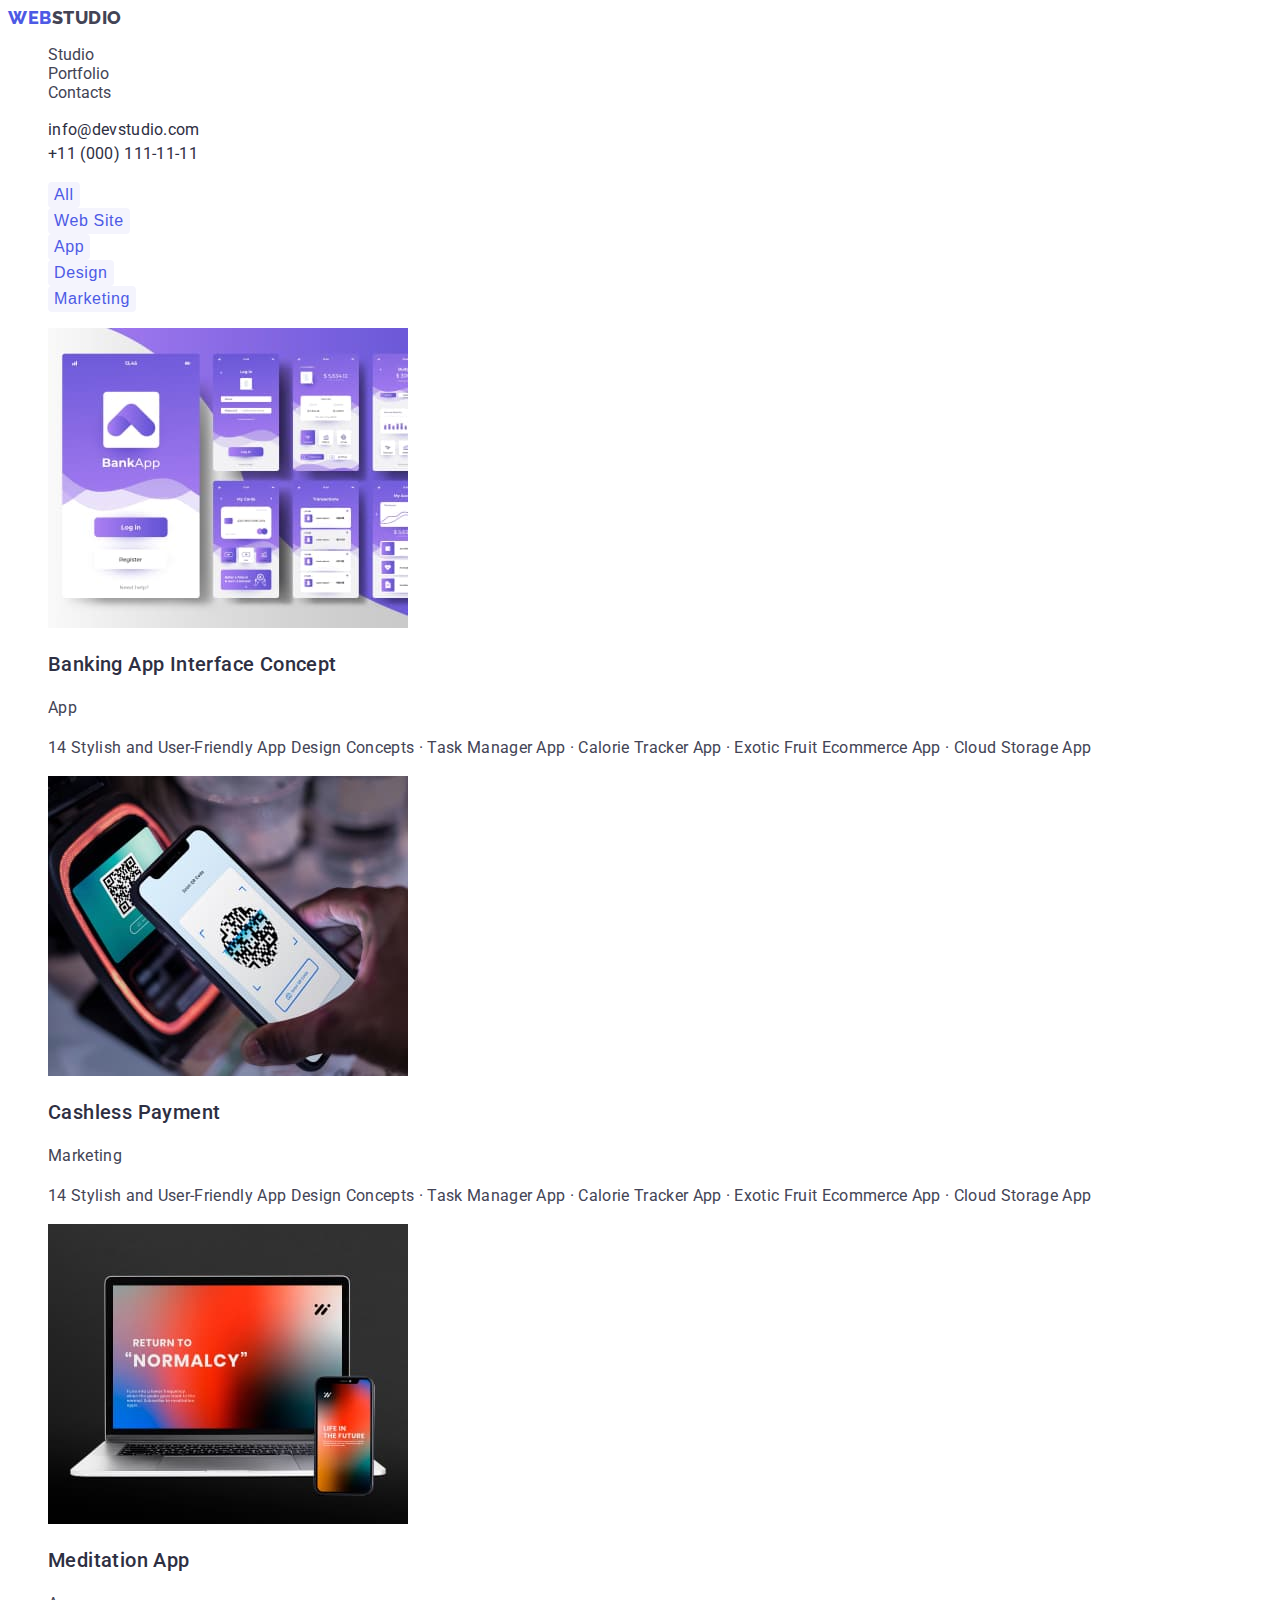
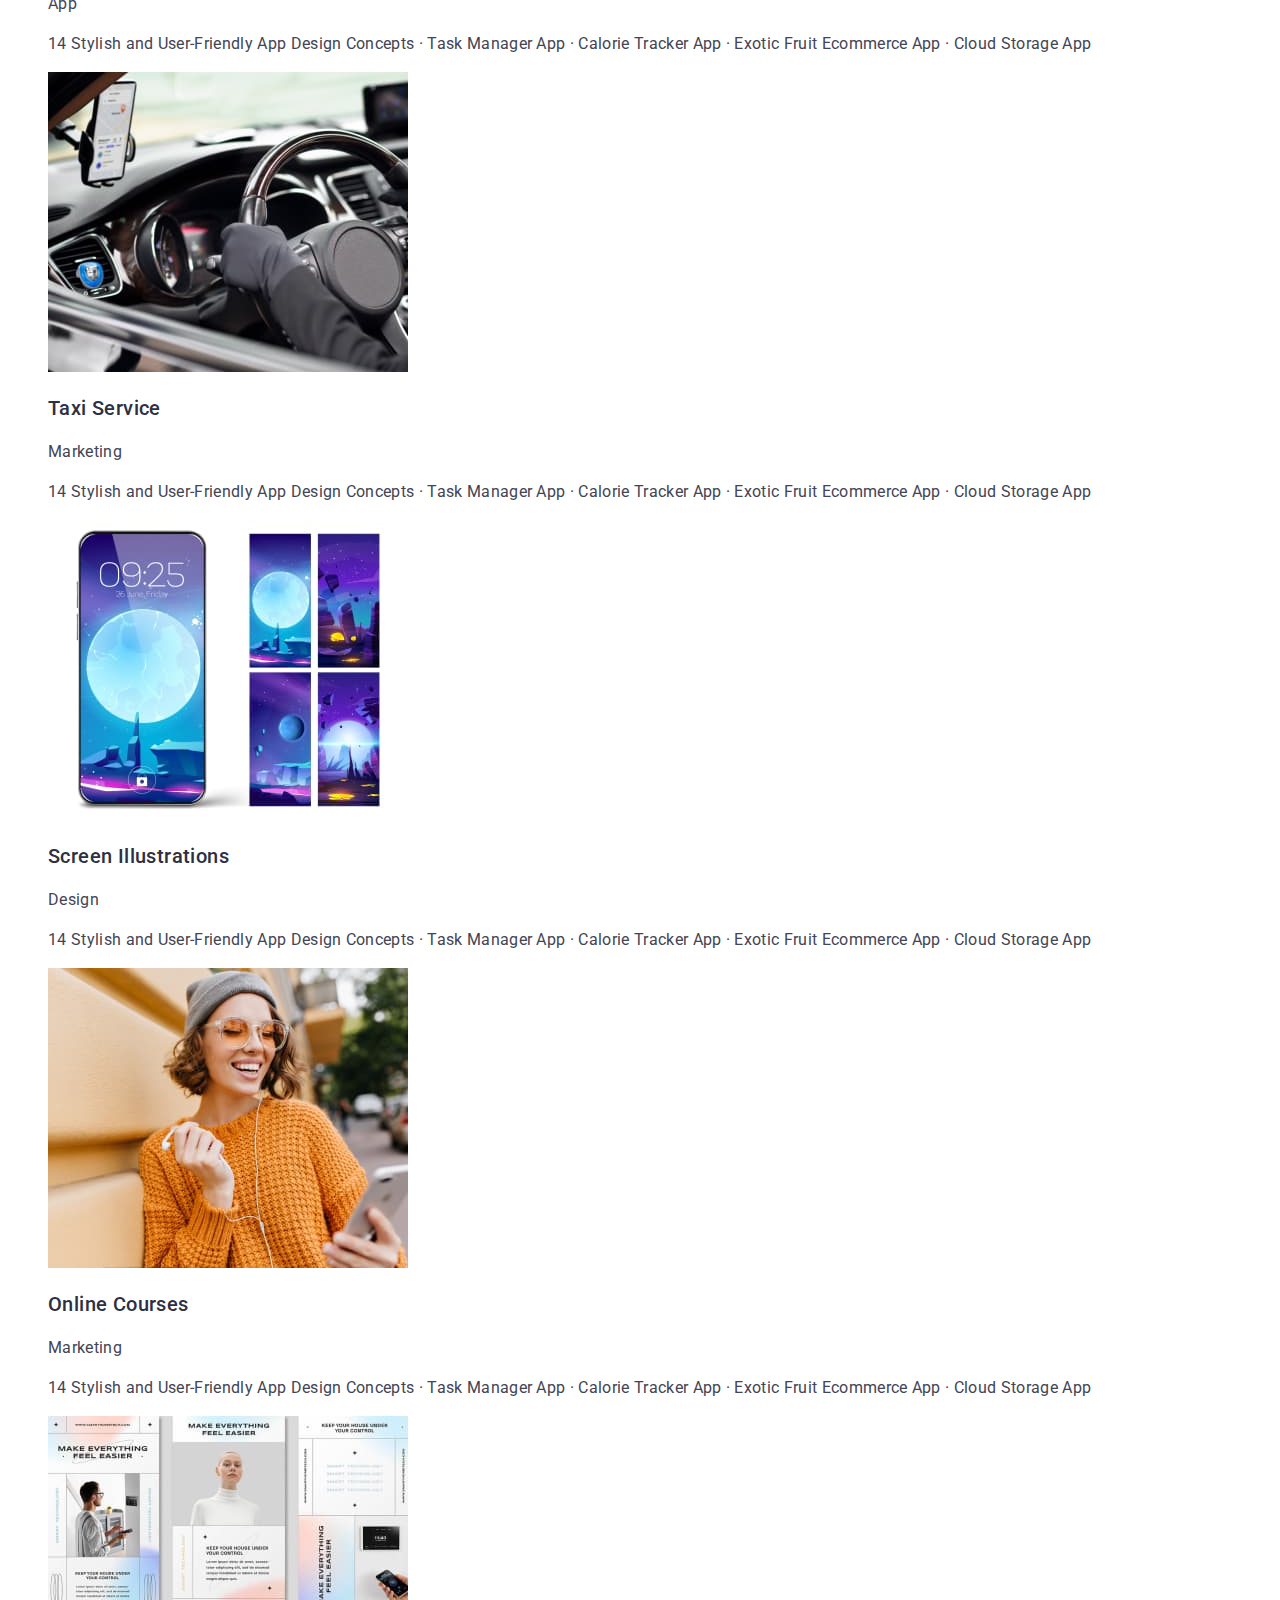
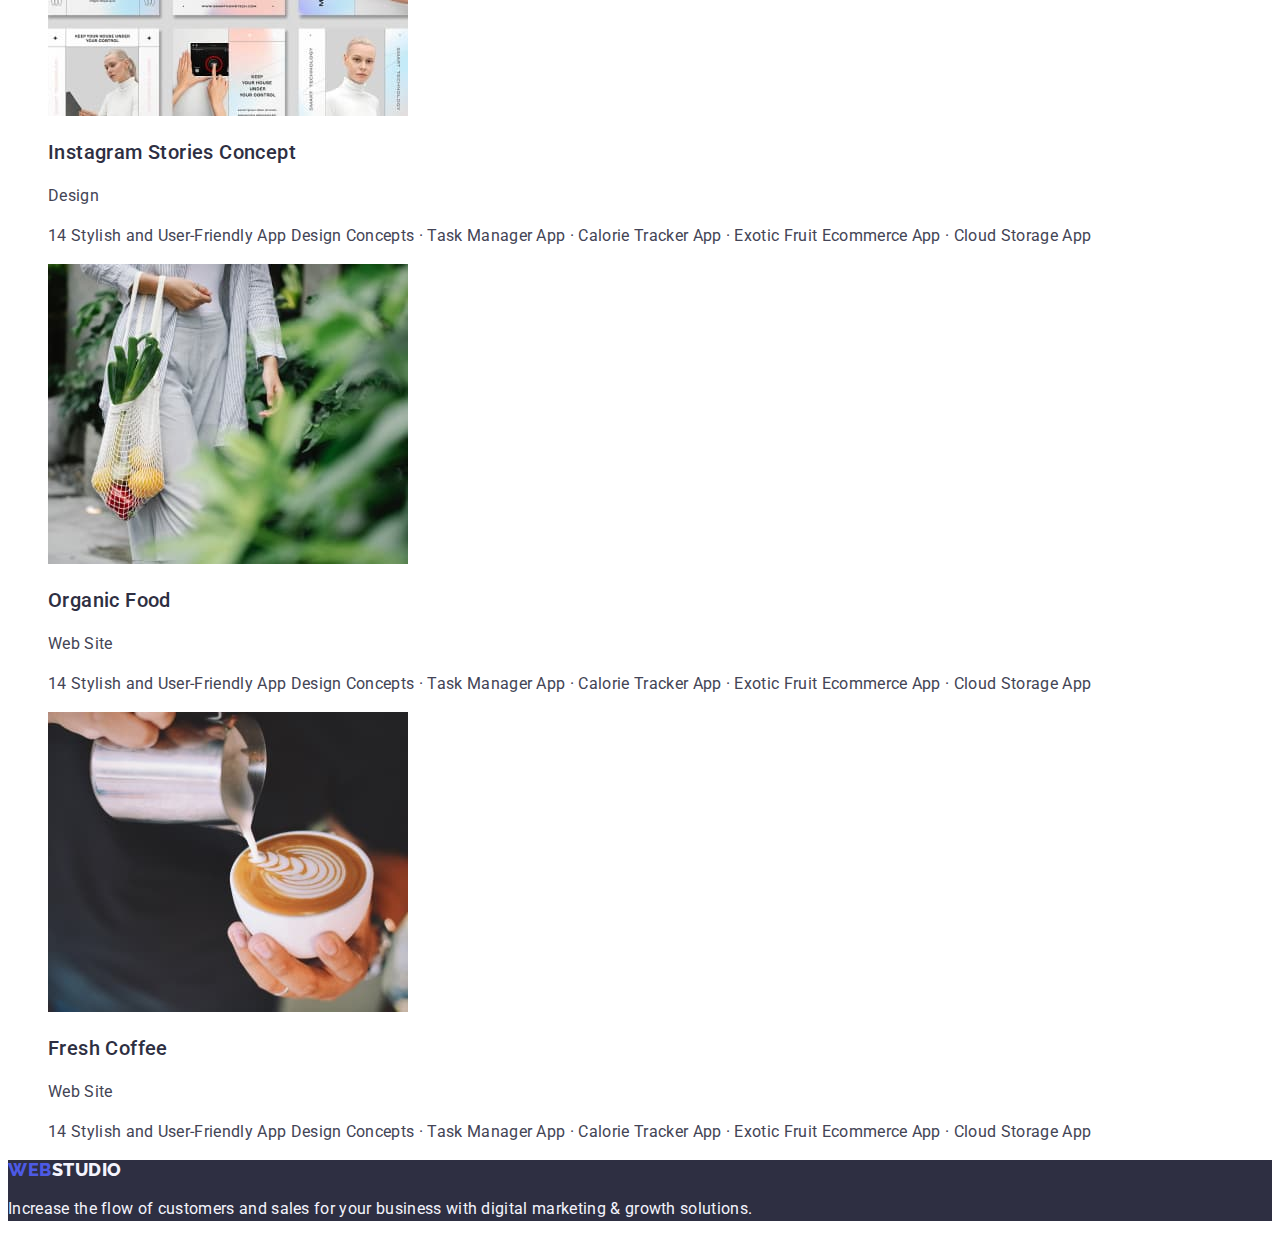
==== portfolio.html @ d4fb73c0 "add portfolio.html, styles.css, update index.html" ====
<!DOCTYPE html>
<html lang="en">
  <head>
    <meta charset="UTF-8" />
    <meta name="viewport" content="width=device-width, initial-scale=1.0" />
    <title>Portfolio</title>
    <link rel="preconnect" href="https://fonts.googleapis.com" />
    <link rel="preconnect" href="https://fonts.gstatic.com" crossorigin />
    <link
      href="https://fonts.googleapis.com/css2?family=Raleway:wght@800&family=Roboto:wght@400;500;700;900&display=swap"
      rel="stylesheet"
    />
    <link rel="stylesheet" href="/css/styles.css" />
  </head>
  <body>
    <!-- HEADER -->
    <header>
      <nav>
        <a class="logo-link link" href="./index.html"
          ><span class="text-logo">Web</span>Studio</a
        >
        <ul class="menu list">
          <li class="menu-item">
            <a class="menu-link link" href="/studio.html">Studio</a>
          </li>
          <li class="menu-item">
            <a class="menu-link link" href="/portfolio.html">Portfolio</a>
          </li>
          <li class="menu-item">
            <a class="menu-link link" href="">Contacts</a>
          </li>
        </ul>
      </nav>
      <address class="page-address">
        <ul class="address-list list">
          <li>
            <a class="contact-email-link link" href="mailto:info@devstudio.com"
              >info@devstudio.com</a
            >
          </li>
          <li>
            <a class="contact-phone-link link" href="tel:+110001111111"
              >+11 (000) 111-11-11</a
            >
          </li>
        </ul>
      </address>
    </header>
    <!-- MAIN -->
    <main>
      <section>
        <ul class="list">
          <li><button type="button" class="filter-btn">All</button></li>
          <li><button type="button" class="filter-btn">Web Site</button></li>
          <li><button type="button" class="filter-btn">App</button></li>
          <li><button type="button" class="filter-btn">Design</button></li>
          <li><button type="button" class="filter-btn">Marketing</button></li>
        </ul>
      </section>
      <section>
        <ul class="list">
          <li>
            <a class="link" href="">
              <img
                src="/images/portfolio/banking-app.jpg"
                alt="Banking App Interface Concept"
                width="360"
                height="300"
              />
              <h3 class="subtitle">Banking App Interface Concept</h3>
              <p class="description-text">App</p>
              <p class="description-text">
                14 Stylish and User-Friendly App Design Concepts · Task Manager
                App · Calorie Tracker App · Exotic Fruit Ecommerce App · Cloud
                Storage App
              </p>
            </a>
          </li>
          <li>
            <a class="link" href="">
              <img
                src="/images//portfolio/cashless-pay.jpg"
                alt="Cashless-payment"
                width="360"
                height="300"
              />
              <h3 class="subtitle">Cashless Payment</h3>
              <p class="description-text">Marketing</p>
              <p class="description-text">
                14 Stylish and User-Friendly App Design Concepts · Task Manager
                App · Calorie Tracker App · Exotic Fruit Ecommerce App · Cloud
                Storage App
              </p>
            </a>
          </li>
          <li>
            <a class="link" href="">
              <img
                src="/images/portfolio/meditation-app.jpg"
                alt="Meditation app"
                width="360"
                height="300"
              />
              <h3 class="subtitle">Meditation App</h3>
              <p class="description-text">App</p>
              <p class="description-text">
                14 Stylish and User-Friendly App Design Concepts · Task Manager
                App · Calorie Tracker App · Exotic Fruit Ecommerce App · Cloud
                Storage App
              </p>
            </a>
          </li>
          <li>
            <a class="link" href="">
              <img
                src="/images/portfolio/taxi-service.jpg"
                alt="Taxi Service"
                width="360"
                height="300"
              />
              <h3 class="subtitle">Taxi Service</h3>
              <p class="description-text">Marketing</p>
              <p class="description-text">
                14 Stylish and User-Friendly App Design Concepts · Task Manager
                App · Calorie Tracker App · Exotic Fruit Ecommerce App · Cloud
                Storage App
              </p>
            </a>
          </li>
          <li>
            <a class="link" href="">
              <img
                src="/images/portfolio/screen-illustrations.jpg"
                alt="Screen Illustrations"
                width="360"
                height="300"
              />
              <h3 class="subtitle">Screen Illustrations</h3>
              <p class="description-text">Design</p>
              <p class="description-text">
                14 Stylish and User-Friendly App Design Concepts · Task Manager
                App · Calorie Tracker App · Exotic Fruit Ecommerce App · Cloud
                Storage App
              </p>
            </a>
          </li>
          <li>
            <a class="link" href="">
              <img
                src="/images/portfolio/onlaine-courses.jpg"
                alt="Online Courses"
                width="360"
                height="300"
              />
              <h3 class="subtitle">Online Courses</h3>
              <p class="description-text">Marketing</p>
              <p class="description-text">
                14 Stylish and User-Friendly App Design Concepts · Task Manager
                App · Calorie Tracker App · Exotic Fruit Ecommerce App · Cloud
                Storage App
              </p>
            </a>
          </li>
          <li>
            <a class="link" href="">
              <img
                src="/images/portfolio/instagram-stories.jpg"
                alt="Instagram Stories Concept"
                width="360"
                height="300"
              />
              <h3 class="subtitle">Instagram Stories Concept</h3>
              <p class="description-text">Design</p>
              <p class="description-text">
                14 Stylish and User-Friendly App Design Concepts · Task Manager
                App · Calorie Tracker App · Exotic Fruit Ecommerce App · Cloud
                Storage App
              </p>
            </a>
          </li>
          <li>
            <a class="link" href="">
              <img
                src="/images/portfolio/organic-food.jpg"
                alt="Organic Food"
                width="360"
                height="300"
              />
              <h3 class="subtitle">Organic Food</h3>
              <p class="description-text">Web Site</p>
              <p class="description-text">
                14 Stylish and User-Friendly App Design Concepts · Task Manager
                App · Calorie Tracker App · Exotic Fruit Ecommerce App · Cloud
                Storage App
              </p>
            </a>
          </li>
          <li>
            <a class="link" href="">
              <img
                src="/images/portfolio/fresh-coffe.jpg"
                alt="Fresh Coffee"
                width="360"
                height="300"
              />
              <h3 class="subtitle">Fresh Coffee</h3>
              <p class="description-text">Web Site</p>
              <p class="description-text">
                14 Stylish and User-Friendly App Design Concepts · Task Manager
                App · Calorie Tracker App · Exotic Fruit Ecommerce App · Cloud
                Storage App
              </p>
            </a>
          </li>
        </ul>
      </section>
    </main>
    <!-- FOOTER -->
    <footer class="page-footer">
      <a class="logo-link link" href="./index.html"
        ><span class="text-logo">Web</span>Studio</a
      >
      <p class="description-text">
        Increase the flow of customers and sales for your business with digital
        marketing & growth solutions.
      </p>
    </footer>
  </body>
</html>
---- css/styles.css ----
:root {
  --accent-color: #404bbf;
  --primary-font: 'Roboto', sans-serif;
  --secondary-font: 'Raleway', sans-serif;
  --primary-navy-color: #2e2f42;
  --secondary-text-color: #434455;
  --iris-text-color: #4d5ae5;
  --primary-white-color: #fff;
  --cloud-color: #f4f4fd;
}

.list {
  list-style: none;
}

.link {
  text-decoration: none;
}

body {
  font-family: var(--primary-font);
  color: var(--primary-navy-color);
  background-color: var(--primary-white-color);
}
/* -----------------------------------COMPONENTS----------------------------------- */
.section-title {
  color: var(--primary-text-color);
  text-align: center;
  font-size: 36px;
  font-weight: 700;
  line-height: 1.11;
  letter-spacing: 0.72px;
  text-transform: capitalize;
}

.subtitle {
  color: var(--primary-navy-color);
  font-size: 20px;
  font-weight: 500;
  line-height: 1.2;
  letter-spacing: 0.4px;
}

.description-text {
  color: var(--secondary-text-color);
  font-size: 16px;
  font-weight: 400;
  line-height: 1.5; /* 150% */
  letter-spacing: 0.32px;
}

.page-footer .description-text {
  color: var(--cloud-color);
}

.page-footer .logo-link {
  color: var(--cloud-color);
}

.page-footer {
  background-color: var(--primary-navy-color);
}
/* -----------------------------------/COMPONENTS----------------------------------- */
/*-------------------------------------- HEADER-----------------------------------  */
.page-header {
  border-bottom: 1px solid #e7e9fc;
}
.logo-link {
  color: var(--secondary-text-color);
  font-family: var(--secondary-font);
  font-size: 18px;
  font-weight: 800;
  line-height: 1.16;
  letter-spacing: 0.54px;
  text-transform: uppercase;
}

.text-logo {
  color: var(--iris-text-color);
}

.page-nav {
  font-size: 16px;
  font-weight: 500;
  line-height: 1.5;
  letter-spacing: 0.32px;
}

.menu-link {
  color: var(--secondary-text-color);
}

.address-list {
  font-style: normal;
  font-size: 16px;
  font-weight: 400;
  line-height: 1.5;
  letter-spacing: 0.32px;
}

.contact-email-link,
.contact-phone-link {
  color: var(--primary-navy-color);
}

.contact-email-link:hover,
.contact-email-link:focus,
.contact-phone-link:hover,
.contact-phone-link:focus {
  color: var(--accent-color);
}

.menu-link:hover,
.menu-link:focus {
  color: var(--accent-color);
}
/*-------------------------------------- /HEADER-----------------------------------  */

/* ---------------------------------------HERO------------------------------------ */
.hero {
  background-color: var(--primary-navy-color);
}

.hero-title {
  color: var(--primary-white-color);
  text-align: center;
  font-size: 56px;
  font-weight: 700;
  line-height: 1.07;
  letter-spacing: 1.12px;
}

.modal-btn {
  margin: 0 auto;
  display: block;
  border-radius: 4px;
  background-color: var(--iris-text-color);
  box-shadow: 0px 4px 4px 0px rgba(0, 0, 0, 0.15);
  color: var(--primary-white-color);
  font-size: 16px;
  font-weight: 500;
  line-height: 1.5; /* 150% */
  letter-spacing: 0.64px;
  cursor: pointer;
}

.modal-btn:hover,
.modal-btn:focus {
  background-color: var(--accent-color);
}

.team {
  background-color: var(--cloud-color);
}

/*--------------------------------------- /HERO----------------------------------------- */
/* ======================================/INDEX.HTML============================= */
/* ======================================PORTFOLIO.HTML============================= */
.filter-btn {
  border-radius: 4px;
  border: #e7e9fc;
  background: var(--cloud-color);
  color: var(--iris-text-color);
  text-align: center;
  font-size: 16px;
  font-weight: 500;
  line-height: 1.5;
  letter-spacing: 0.64px;
  cursor: pointer;
}

.filter-btn:hover,
.filter-btn:focus {
  border-radius: 4px;
  background: var(--accent-color);
  box-shadow: 0px 2px 2px 0px rgba(0, 0, 0, 0.12),
    0px 2px 1px 0px rgba(0, 0, 0, 0.08), 0px 3px 1px 0px rgba(0, 0, 0, 0.1);
  color: var(--primary-white-color);
  text-align: center;
  font-size: 16px;
  font-weight: 500;
  line-height: 1.5;
  letter-spacing: 0.64px;
}
/* ======================================/PORTFOLIO.HTML============================= */
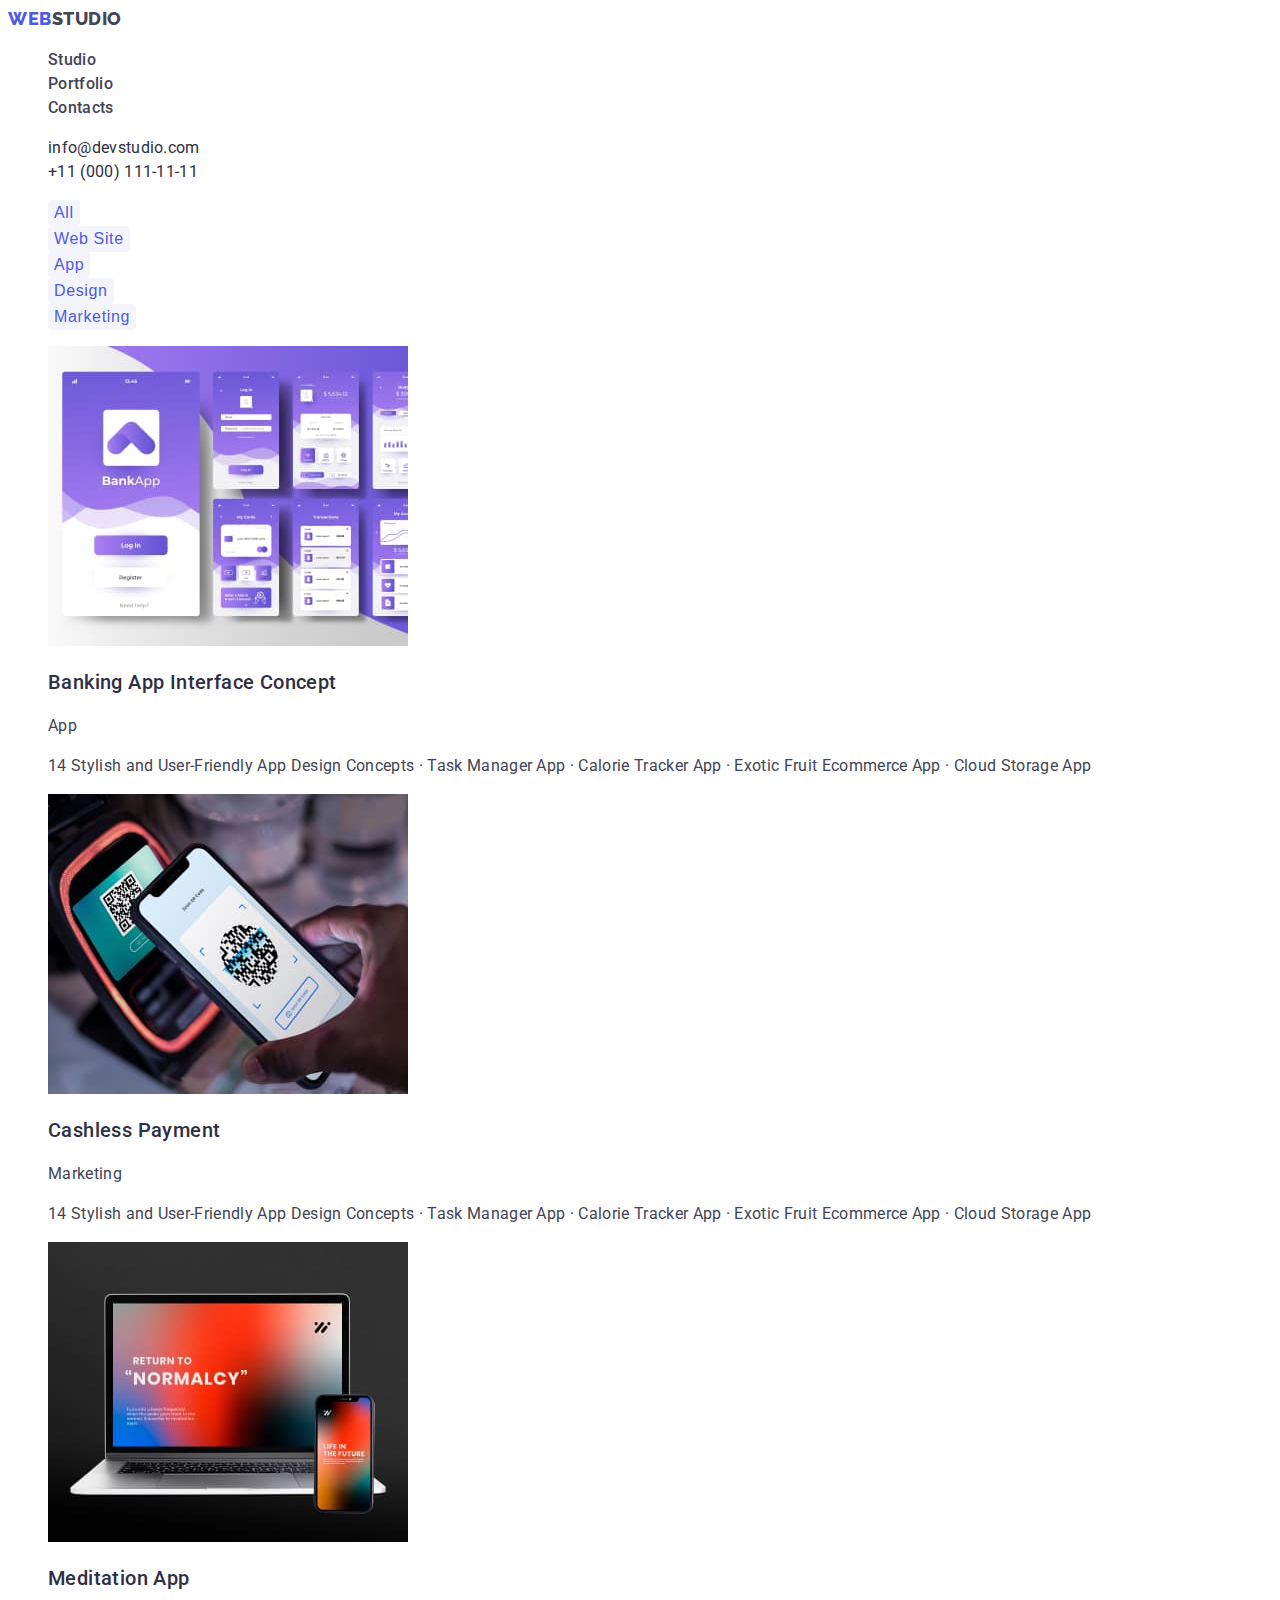
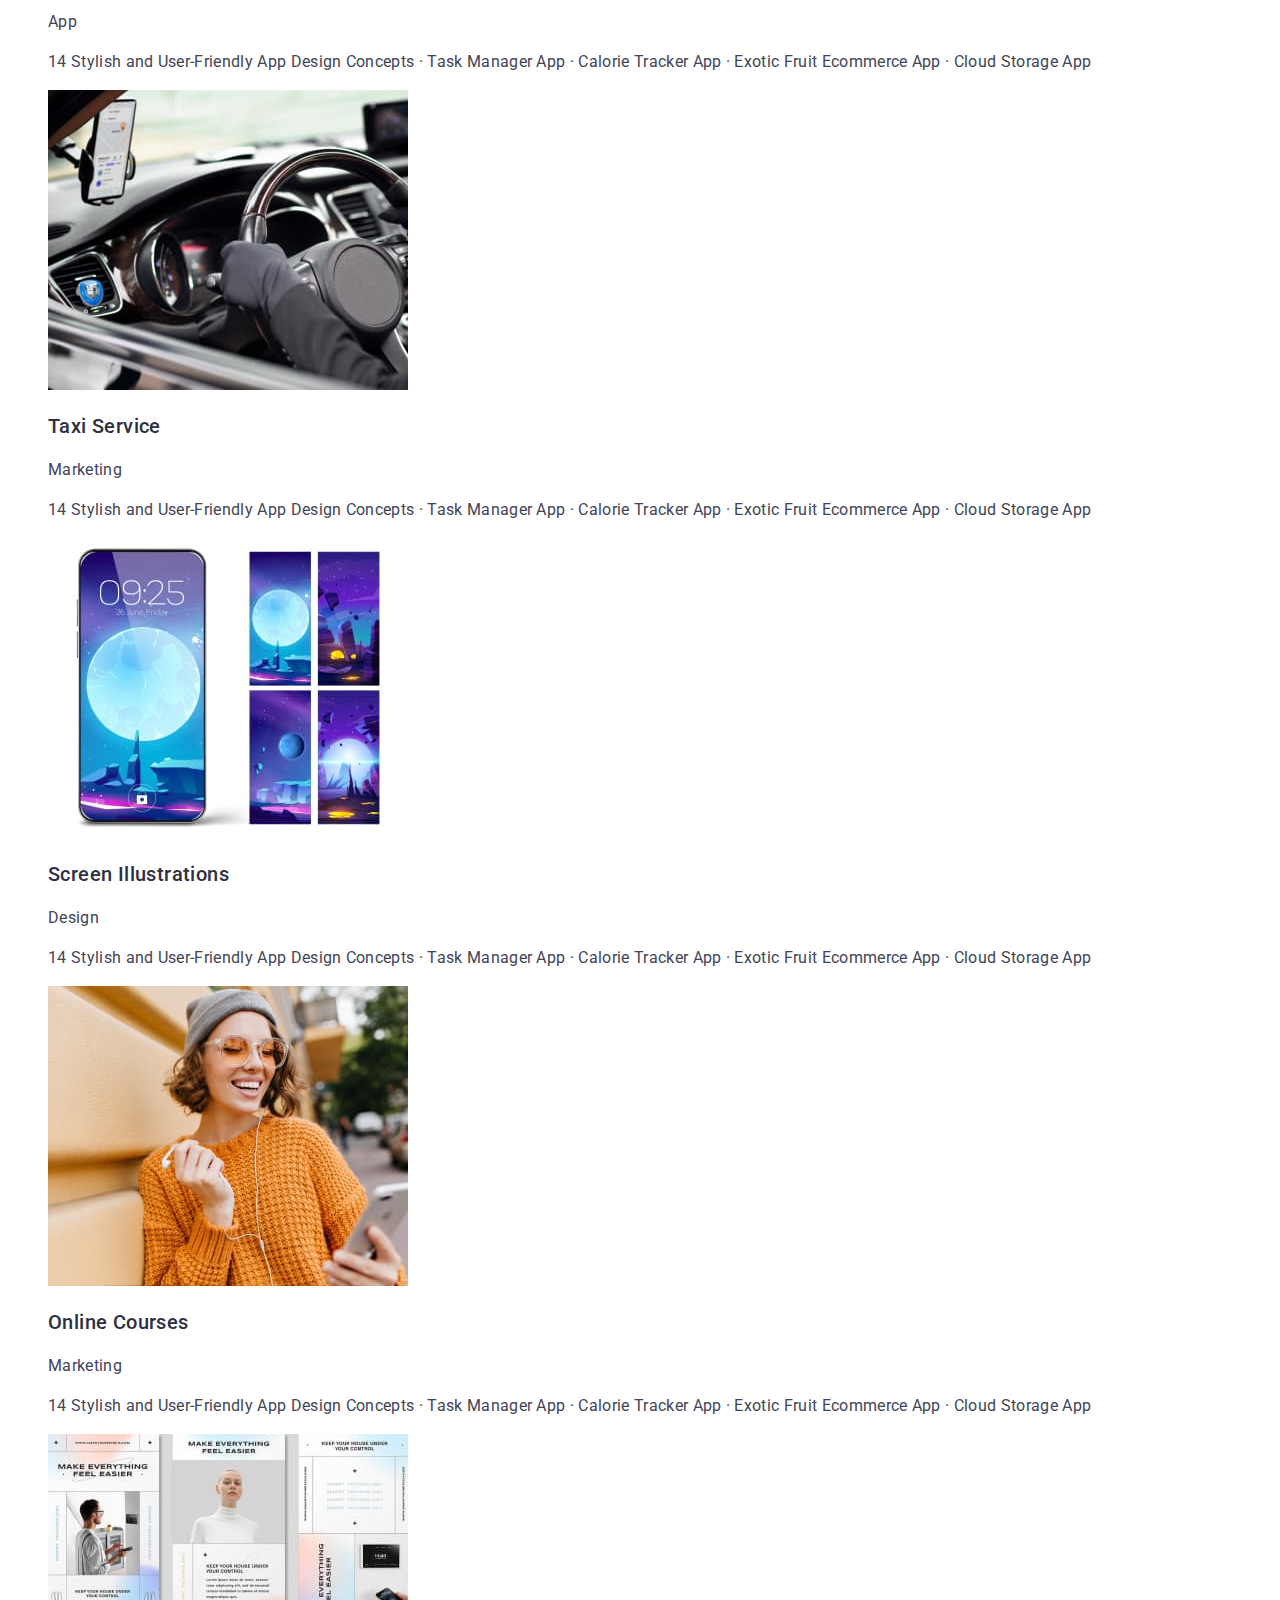
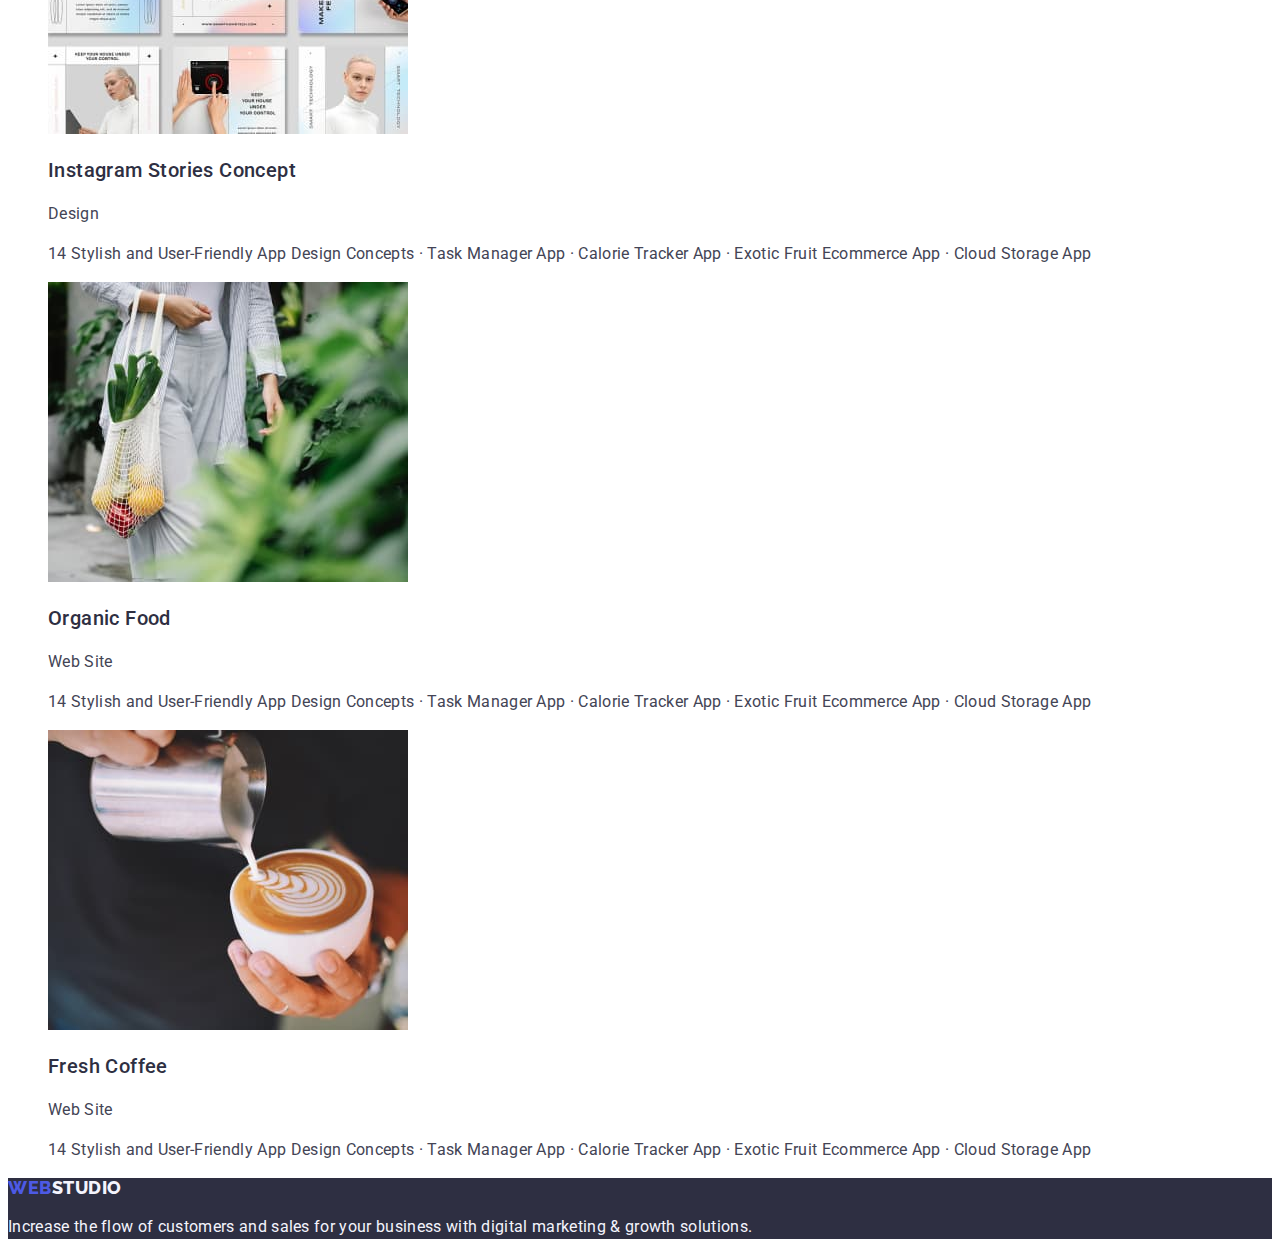
==== commit 4479c2c0: "update" ====
--- a/portfolio.html
+++ b/portfolio.html
@@ -10,21 +10,21 @@
       href="https://fonts.googleapis.com/css2?family=Raleway:wght@800&family=Roboto:wght@400;500;700;900&display=swap"
       rel="stylesheet"
     />
-    <link rel="stylesheet" href="/css/styles.css" />
+    <link rel="stylesheet" href="./css/styles.css" />
   </head>
   <body>
     <!-- HEADER -->
     <header>
-      <nav>
+      <nav class="page-nav">
         <a class="logo-link link" href="./index.html"
           ><span class="text-logo">Web</span>Studio</a
         >
         <ul class="menu list">
           <li class="menu-item">
-            <a class="menu-link link" href="/studio.html">Studio</a>
+            <a class="menu-link link" href="./studio.html">Studio</a>
           </li>
           <li class="menu-item">
-            <a class="menu-link link" href="/portfolio.html">Portfolio</a>
+            <a class="menu-link link" href="./portfolio.html">Portfolio</a>
           </li>
           <li class="menu-item">
             <a class="menu-link link" href="">Contacts</a>
@@ -62,7 +62,7 @@
           <li>
             <a class="link" href="">
               <img
-                src="/images/portfolio/banking-app.jpg"
+                src="./images/portfolio/banking-app.jpg"
                 alt="Banking App Interface Concept"
                 width="360"
                 height="300"
@@ -79,7 +79,7 @@
           <li>
             <a class="link" href="">
               <img
-                src="/images//portfolio/cashless-pay.jpg"
+                src="./images//portfolio/cashless-pay.jpg"
                 alt="Cashless-payment"
                 width="360"
                 height="300"
@@ -96,7 +96,7 @@
           <li>
             <a class="link" href="">
               <img
-                src="/images/portfolio/meditation-app.jpg"
+                src="./images/portfolio/meditation-app.jpg"
                 alt="Meditation app"
                 width="360"
                 height="300"
@@ -113,7 +113,7 @@
           <li>
             <a class="link" href="">
               <img
-                src="/images/portfolio/taxi-service.jpg"
+                src="./images/portfolio/taxi-service.jpg"
                 alt="Taxi Service"
                 width="360"
                 height="300"
@@ -130,7 +130,7 @@
           <li>
             <a class="link" href="">
               <img
-                src="/images/portfolio/screen-illustrations.jpg"
+                src="./images/portfolio/screen-illustrations.jpg"
                 alt="Screen Illustrations"
                 width="360"
                 height="300"
@@ -147,7 +147,7 @@
           <li>
             <a class="link" href="">
               <img
-                src="/images/portfolio/onlaine-courses.jpg"
+                src="./images/portfolio/onlaine-courses.jpg"
                 alt="Online Courses"
                 width="360"
                 height="300"
@@ -164,7 +164,7 @@
           <li>
             <a class="link" href="">
               <img
-                src="/images/portfolio/instagram-stories.jpg"
+                src="./images/portfolio/instagram-stories.jpg"
                 alt="Instagram Stories Concept"
                 width="360"
                 height="300"
@@ -181,7 +181,7 @@
           <li>
             <a class="link" href="">
               <img
-                src="/images/portfolio/organic-food.jpg"
+                src="./images/portfolio/organic-food.jpg"
                 alt="Organic Food"
                 width="360"
                 height="300"
@@ -198,7 +198,7 @@
           <li>
             <a class="link" href="">
               <img
-                src="/images/portfolio/fresh-coffe.jpg"
+                src="./images/portfolio/fresh-coffe.jpg"
                 alt="Fresh Coffee"
                 width="360"
                 height="300"
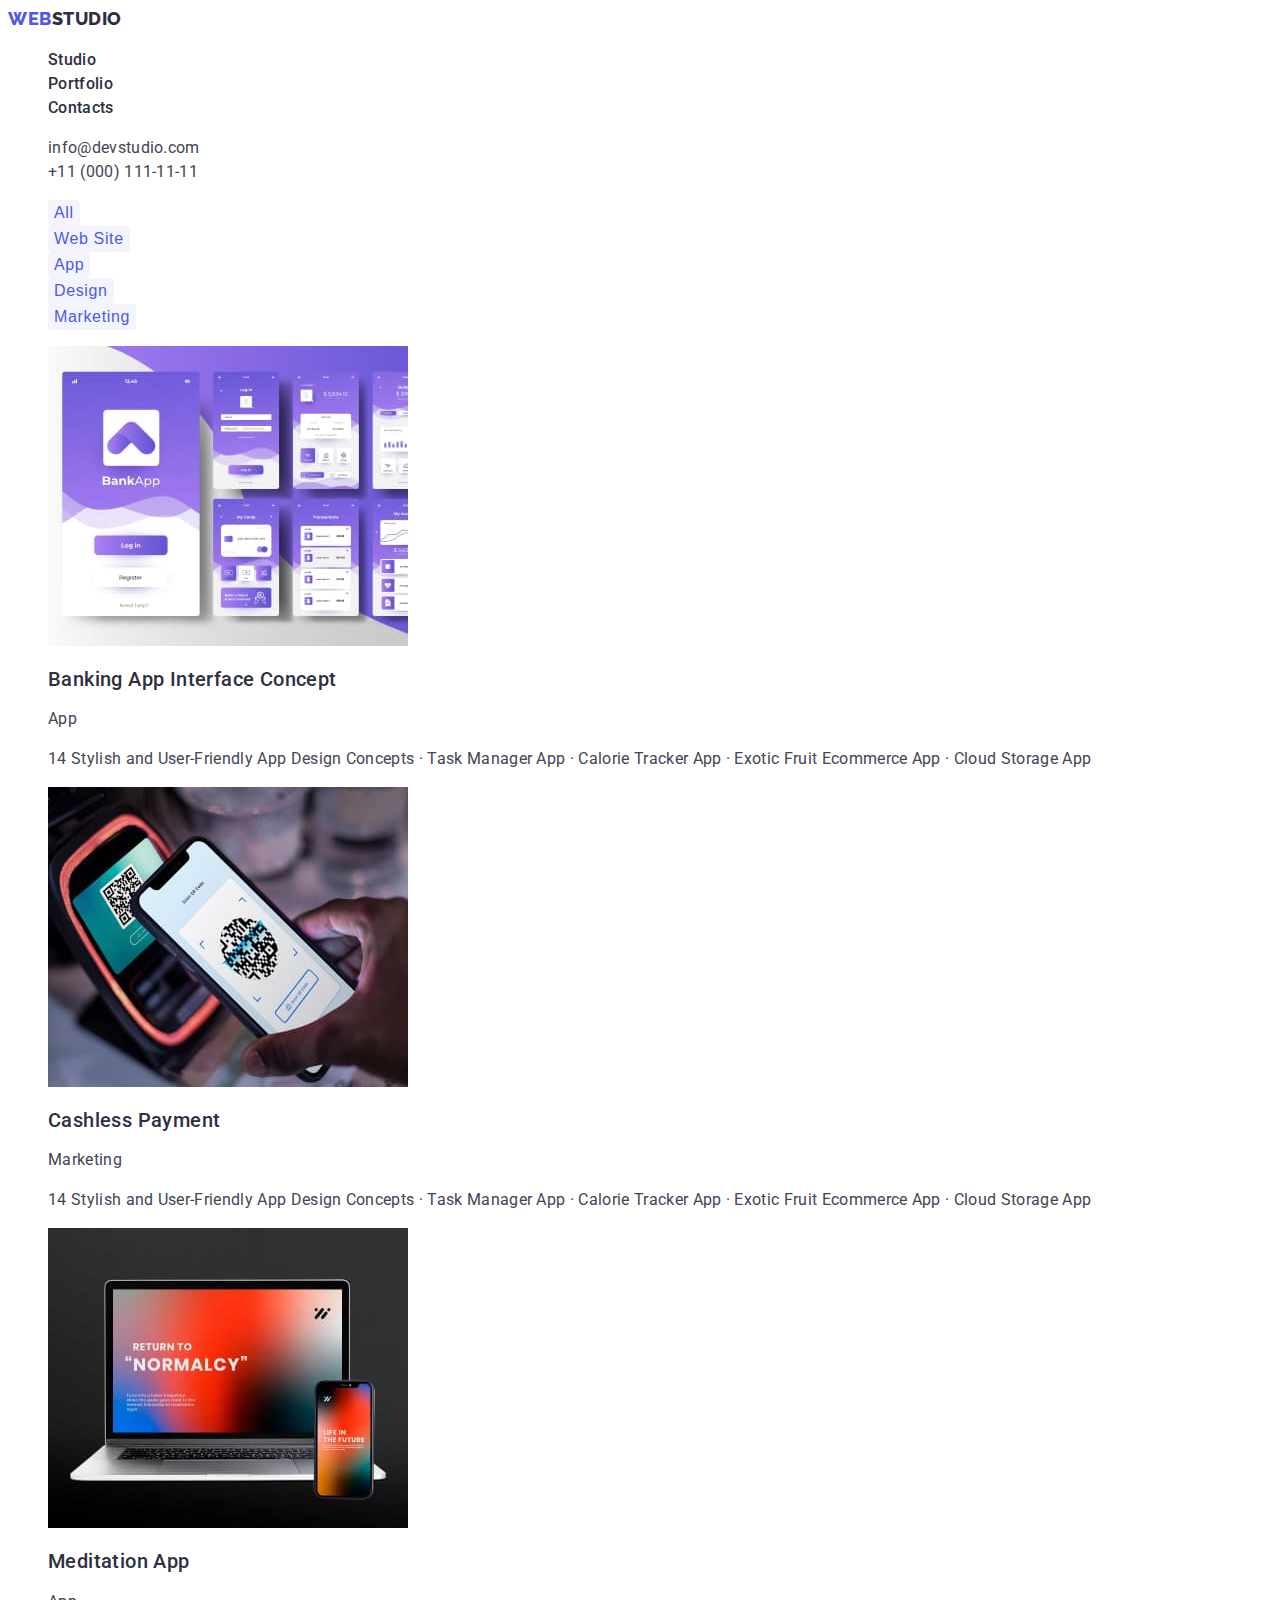
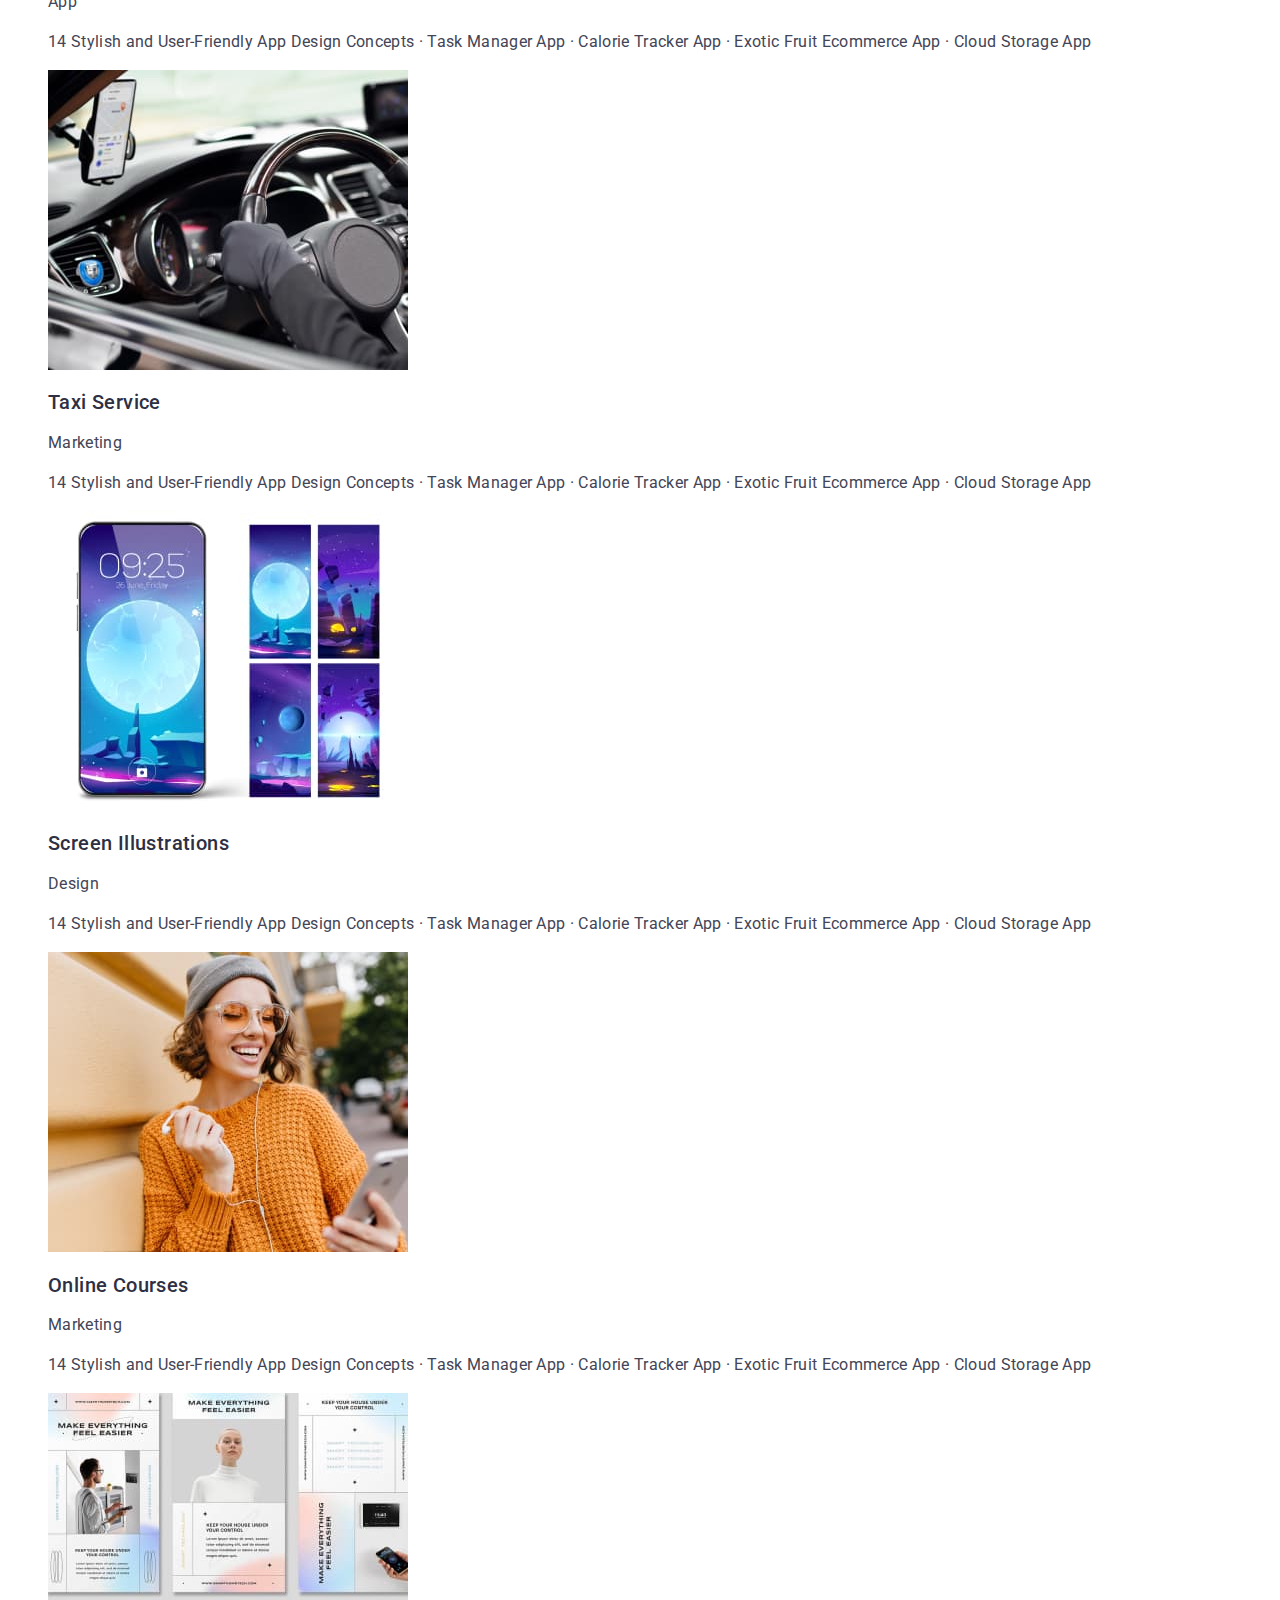
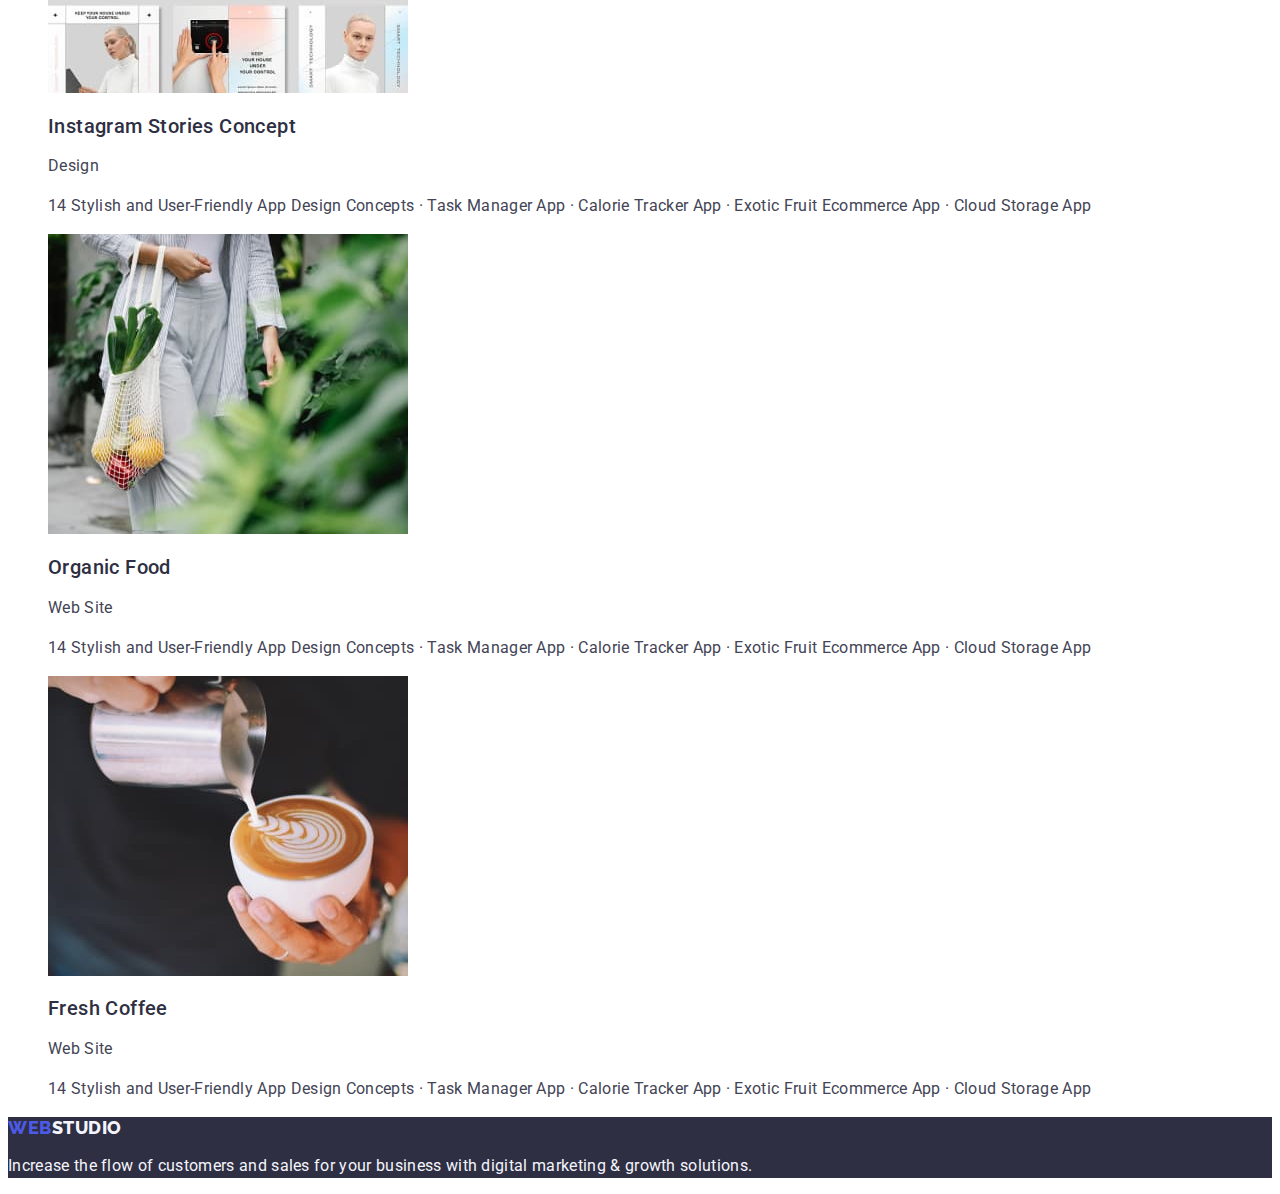
==== commit 5e872ff3: "update" ====
--- a/portfolio.html
+++ b/portfolio.html
@@ -17,7 +17,7 @@
     <header>
       <nav class="page-nav">
         <a class="logo-link link" href="./index.html"
-          ><span class="text-logo">Web</span>Studio</a
+          >Web<span class="text-logo"><span>Studio</span></a
         >
         <ul class="menu list">
           <li class="menu-item">
@@ -34,12 +34,12 @@
       <address class="page-address">
         <ul class="address-list list">
           <li>
-            <a class="contact-email-link link" href="mailto:info@devstudio.com"
+            <a class="contact-link link" href="mailto:info@devstudio.com"
               >info@devstudio.com</a
             >
           </li>
           <li>
-            <a class="contact-phone-link link" href="tel:+110001111111"
+            <a class="contact-link link" href="tel:+110001111111"
               >+11 (000) 111-11-11</a
             >
           </li>
@@ -56,8 +56,6 @@
           <li><button type="button" class="filter-btn">Design</button></li>
           <li><button type="button" class="filter-btn">Marketing</button></li>
         </ul>
-      </section>
-      <section>
         <ul class="list">
           <li>
             <a class="link" href="">
@@ -67,7 +65,7 @@
                 width="360"
                 height="300"
               />
-              <h3 class="subtitle">Banking App Interface Concept</h3>
+              <h2 class="subtitle">Banking App Interface Concept</h2>
               <p class="description-text">App</p>
               <p class="description-text">
                 14 Stylish and User-Friendly App Design Concepts · Task Manager
@@ -84,7 +82,7 @@
                 width="360"
                 height="300"
               />
-              <h3 class="subtitle">Cashless Payment</h3>
+              <h2 class="subtitle">Cashless Payment</h2>
               <p class="description-text">Marketing</p>
               <p class="description-text">
                 14 Stylish and User-Friendly App Design Concepts · Task Manager
@@ -101,7 +99,7 @@
                 width="360"
                 height="300"
               />
-              <h3 class="subtitle">Meditation App</h3>
+              <h2 class="subtitle">Meditation App</h2>
               <p class="description-text">App</p>
               <p class="description-text">
                 14 Stylish and User-Friendly App Design Concepts · Task Manager
@@ -118,7 +116,7 @@
                 width="360"
                 height="300"
               />
-              <h3 class="subtitle">Taxi Service</h3>
+              <h2 class="subtitle">Taxi Service</h2>
               <p class="description-text">Marketing</p>
               <p class="description-text">
                 14 Stylish and User-Friendly App Design Concepts · Task Manager
@@ -135,7 +133,7 @@
                 width="360"
                 height="300"
               />
-              <h3 class="subtitle">Screen Illustrations</h3>
+              <h2 class="subtitle">Screen Illustrations</h2>
               <p class="description-text">Design</p>
               <p class="description-text">
                 14 Stylish and User-Friendly App Design Concepts · Task Manager
@@ -152,7 +150,7 @@
                 width="360"
                 height="300"
               />
-              <h3 class="subtitle">Online Courses</h3>
+              <h2 class="subtitle">Online Courses</h2>
               <p class="description-text">Marketing</p>
               <p class="description-text">
                 14 Stylish and User-Friendly App Design Concepts · Task Manager
@@ -169,7 +167,7 @@
                 width="360"
                 height="300"
               />
-              <h3 class="subtitle">Instagram Stories Concept</h3>
+              <h2 class="subtitle">Instagram Stories Concept</h2>
               <p class="description-text">Design</p>
               <p class="description-text">
                 14 Stylish and User-Friendly App Design Concepts · Task Manager
@@ -186,7 +184,7 @@
                 width="360"
                 height="300"
               />
-              <h3 class="subtitle">Organic Food</h3>
+              <h2 class="subtitle">Organic Food</h2>
               <p class="description-text">Web Site</p>
               <p class="description-text">
                 14 Stylish and User-Friendly App Design Concepts · Task Manager
@@ -203,7 +201,7 @@
                 width="360"
                 height="300"
               />
-              <h3 class="subtitle">Fresh Coffee</h3>
+              <h2 class="subtitle">Fresh Coffee</h2>
               <p class="description-text">Web Site</p>
               <p class="description-text">
                 14 Stylish and User-Friendly App Design Concepts · Task Manager
@@ -218,8 +216,8 @@
     <!-- FOOTER -->
     <footer class="page-footer">
       <a class="logo-link link" href="./index.html"
-        ><span class="text-logo">Web</span>Studio</a
-      >
+          >Web<span class="text-logo"><span>Studio</span></a
+        >
       <p class="description-text">
         Increase the flow of customers and sales for your business with digital
         marketing & growth solutions.
--- a/css/styles.css
+++ b/css/styles.css
@@ -2,8 +2,8 @@
   --accent-color: #404bbf;
   --primary-font: 'Roboto', sans-serif;
   --secondary-font: 'Raleway', sans-serif;
-  --primary-navy-color: #2e2f42;
-  --secondary-text-color: #434455;
+  --primary-slate-color: #434455;
+  --secondary-navy-color: #2e2f42;
   --iris-text-color: #4d5ae5;
   --primary-white-color: #fff;
   --cloud-color: #f4f4fd;
@@ -19,12 +19,12 @@
 
 body {
   font-family: var(--primary-font);
-  color: var(--primary-navy-color);
+  color: var(--primary-slate-color);
   background-color: var(--primary-white-color);
 }
 /* -----------------------------------COMPONENTS----------------------------------- */
 .section-title {
-  color: var(--primary-text-color);
+  color: var(--secondary-navy-color);
   text-align: center;
   font-size: 36px;
   font-weight: 700;
@@ -34,7 +34,7 @@
 }
 
 .subtitle {
-  color: var(--primary-navy-color);
+  color: var(--secondary-navy-color);
   font-size: 20px;
   font-weight: 500;
   line-height: 1.2;
@@ -42,7 +42,7 @@
 }
 
 .description-text {
-  color: var(--secondary-text-color);
+  color: var(--primary-slate-color);
   font-size: 16px;
   font-weight: 400;
   line-height: 1.5; /* 150% */
@@ -53,12 +53,12 @@
   color: var(--cloud-color);
 }
 
-.page-footer .logo-link {
+.page-footer .text-logo {
   color: var(--cloud-color);
 }
 
 .page-footer {
-  background-color: var(--primary-navy-color);
+  background-color: var(--secondary-navy-color);
 }
 /* -----------------------------------/COMPONENTS----------------------------------- */
 /*-------------------------------------- HEADER-----------------------------------  */
@@ -66,17 +66,17 @@
   border-bottom: 1px solid #e7e9fc;
 }
 .logo-link {
-  color: var(--secondary-text-color);
+  color: var(--iris-text-color);
   font-family: var(--secondary-font);
   font-size: 18px;
   font-weight: 800;
-  line-height: 1.16;
+  line-height: 1.17;
   letter-spacing: 0.54px;
   text-transform: uppercase;
 }
 
 .text-logo {
-  color: var(--iris-text-color);
+  color: var(--secondary-navy-color);
 }
 
 .page-nav {
@@ -87,10 +87,10 @@
 }
 
 .menu-link {
-  color: var(--secondary-text-color);
+  color: var(--secondary-navy-color);
 }
 
-.address-list {
+.page-address {
   font-style: normal;
   font-size: 16px;
   font-weight: 400;
@@ -98,15 +98,12 @@
   letter-spacing: 0.32px;
 }
 
-.contact-email-link,
-.contact-phone-link {
-  color: var(--primary-navy-color);
+.contact-link {
+  color: var(--primary-slate-color);
 }
 
-.contact-email-link:hover,
-.contact-email-link:focus,
-.contact-phone-link:hover,
-.contact-phone-link:focus {
+.contact-link:hover,
+.contact-link:focus {
   color: var(--accent-color);
 }
 
@@ -118,7 +115,7 @@
 
 /* ---------------------------------------HERO------------------------------------ */
 .hero {
-  background-color: var(--primary-navy-color);
+  background-color: var(--secondary-navy-color);
 }
 
 .hero-title {
@@ -131,8 +128,7 @@
 }
 
 .modal-btn {
-  margin: 0 auto;
-  display: block;
+  font-family: Roboto;
   border-radius: 4px;
   background-color: var(--iris-text-color);
   box-shadow: 0px 4px 4px 0px rgba(0, 0, 0, 0.15);
@@ -154,6 +150,9 @@
 }
 
 /*--------------------------------------- /HERO----------------------------------------- */
+.list-item {
+  background-color: var(--primary-white-color);
+}
 /* ======================================/INDEX.HTML============================= */
 /* ======================================PORTFOLIO.HTML============================= */
 .filter-btn {
@@ -183,3 +182,4 @@
   letter-spacing: 0.64px;
 }
 /* ======================================/PORTFOLIO.HTML============================= */
+/*  */
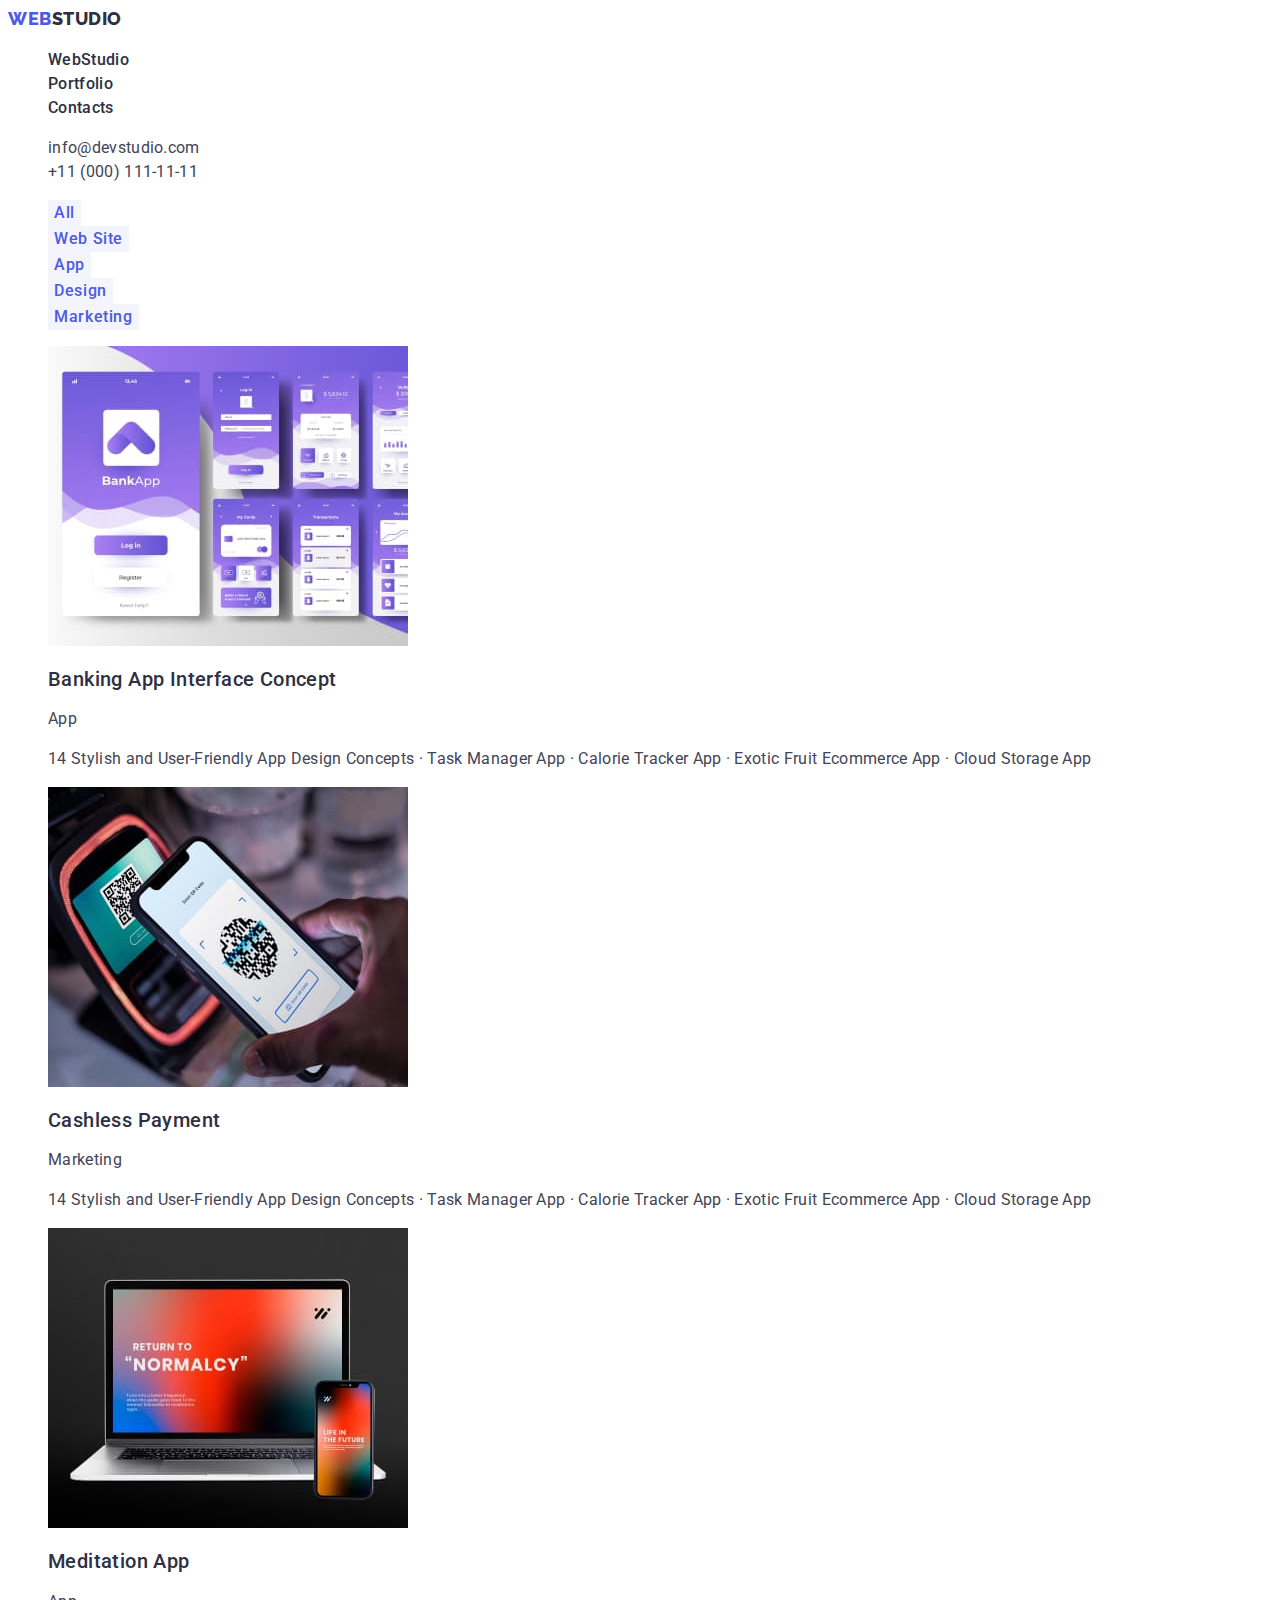
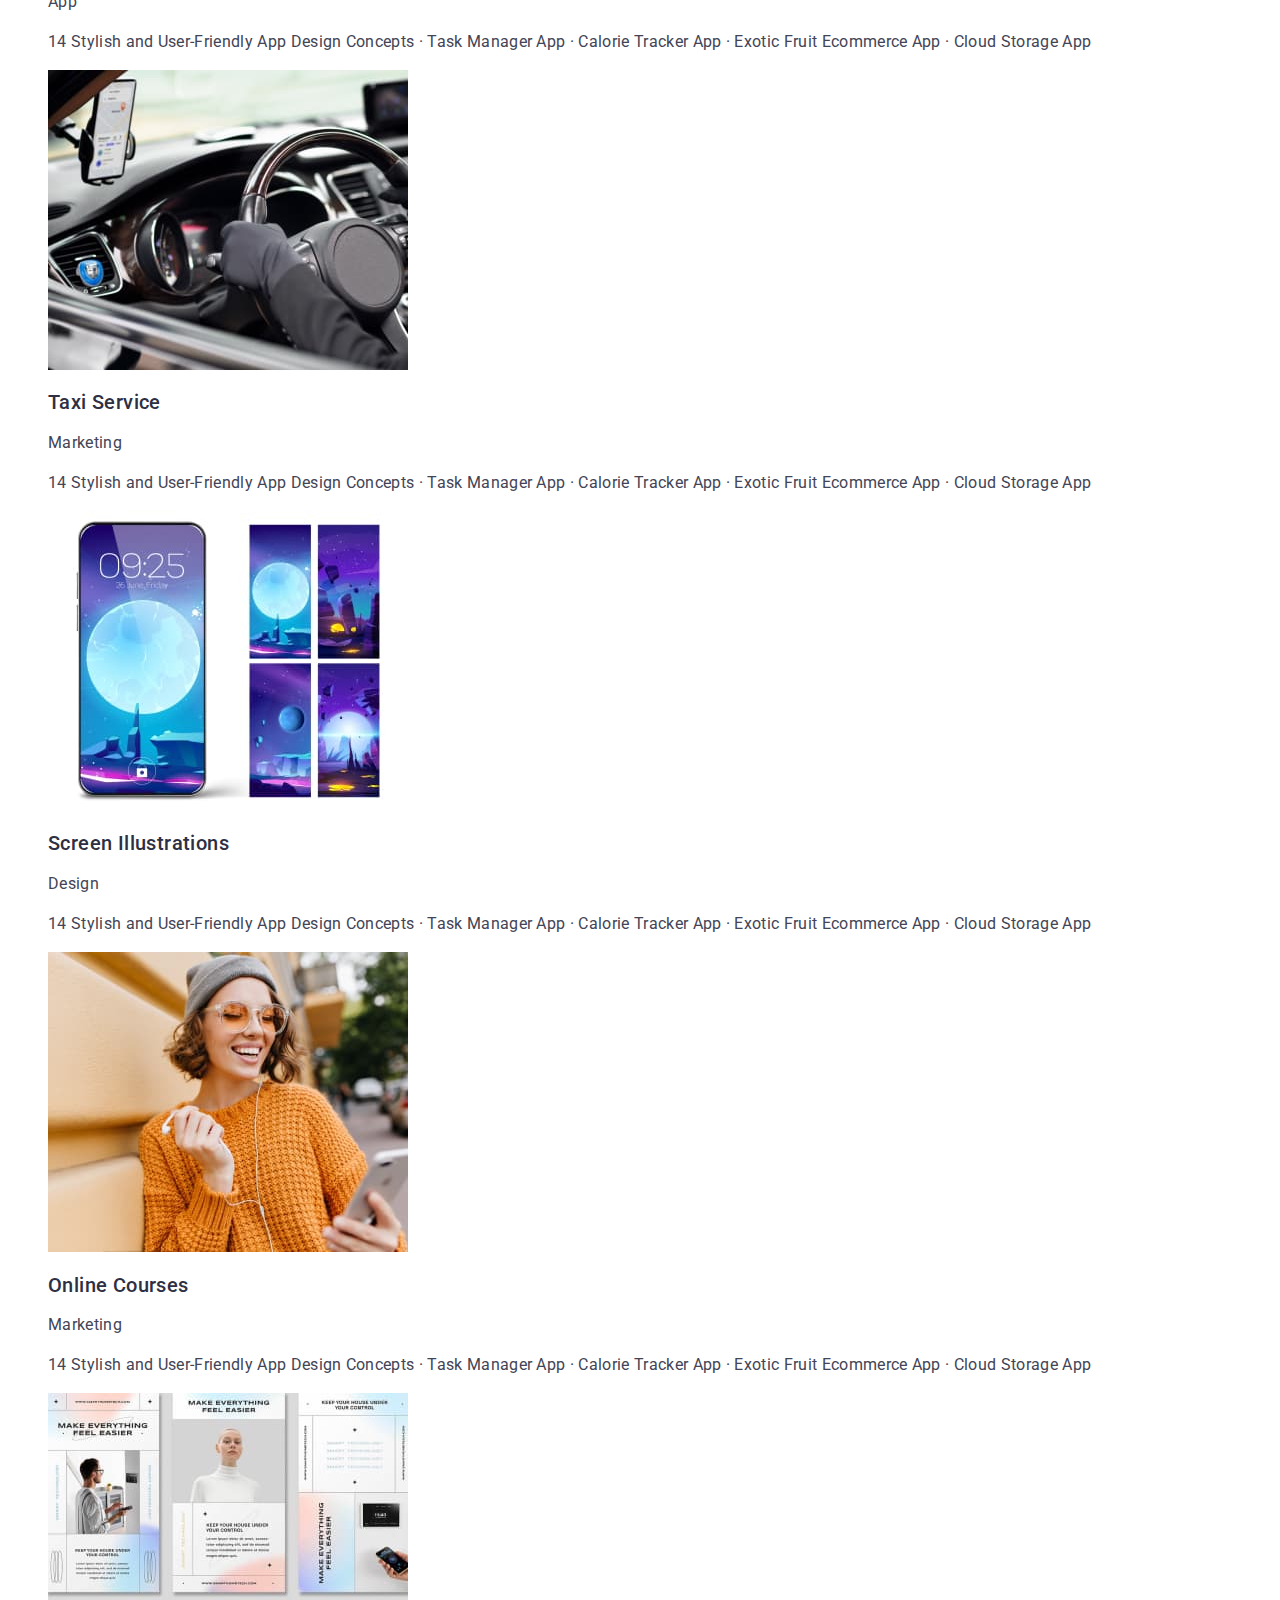
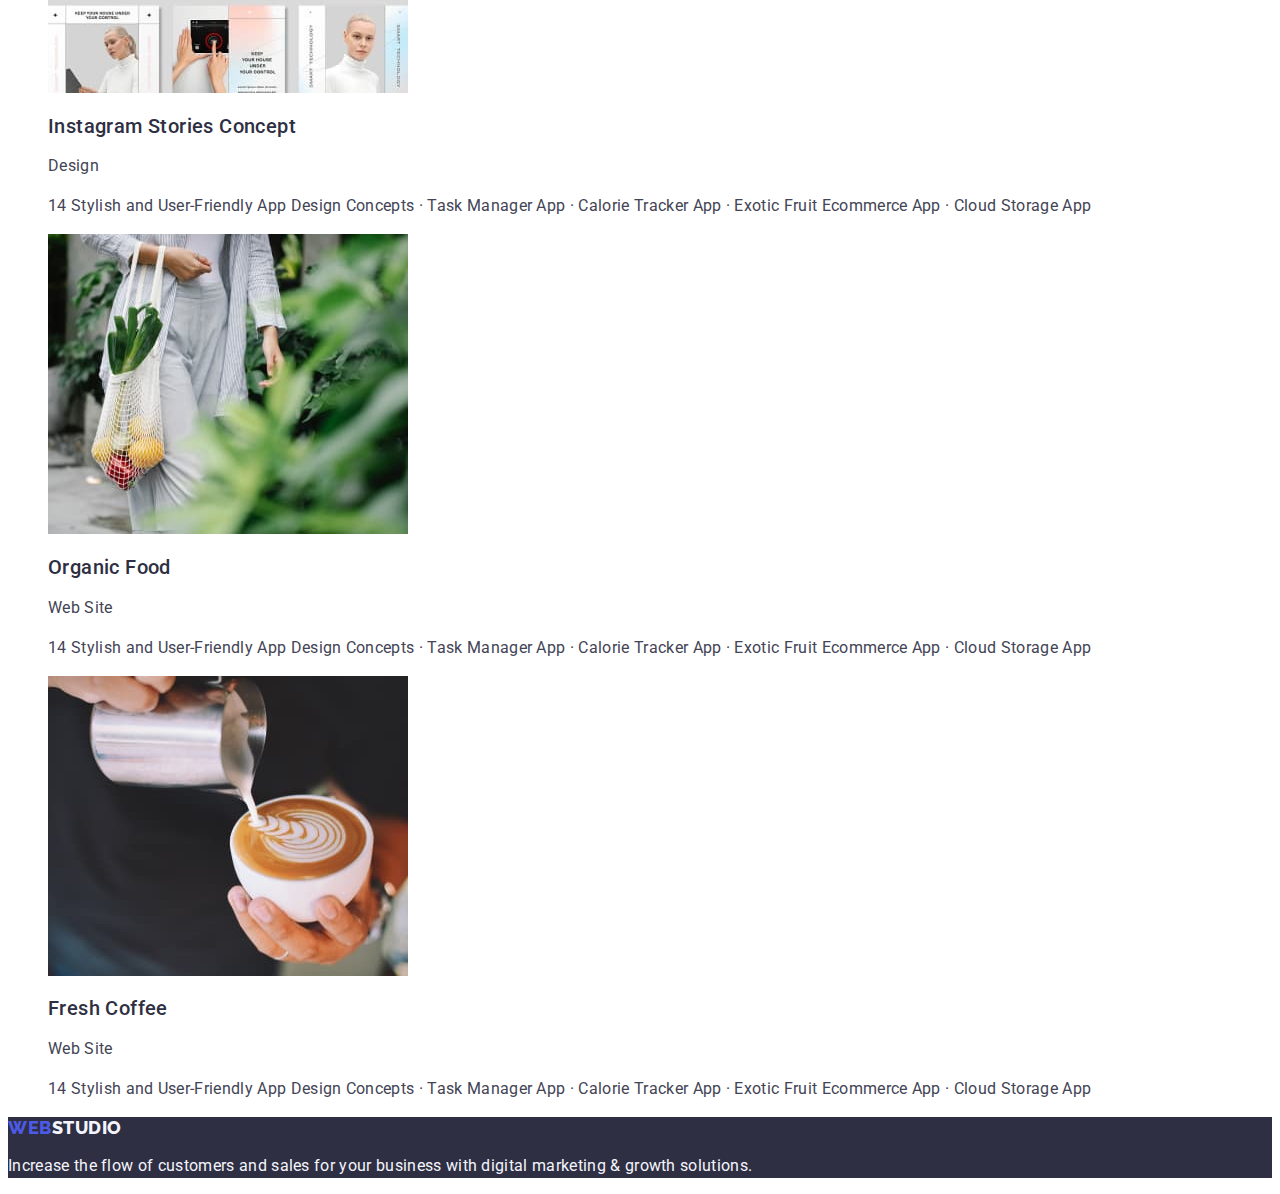
==== commit 69dc4ee7: "Summary" ====
--- a/portfolio.html
+++ b/portfolio.html
@@ -17,11 +17,11 @@
     <header>
       <nav class="page-nav">
         <a class="logo-link link" href="./index.html"
-          >Web<span class="text-logo"><span>Studio</span></a
+          >Web<span class="text-logo">Studio</span></a
         >
         <ul class="menu list">
           <li class="menu-item">
-            <a class="menu-link link" href="./studio.html">Studio</a>
+            <a class="menu-link link" href="./index.html">WebStudio</a>
           </li>
           <li class="menu-item">
             <a class="menu-link link" href="./portfolio.html">Portfolio</a>
@@ -49,6 +49,7 @@
     <!-- MAIN -->
     <main>
       <section>
+        <h1 hidden>Gallery</h1>
         <ul class="list">
           <li><button type="button" class="filter-btn">All</button></li>
           <li><button type="button" class="filter-btn">Web Site</button></li>
@@ -216,8 +217,8 @@
     <!-- FOOTER -->
     <footer class="page-footer">
       <a class="logo-link link" href="./index.html"
-          >Web<span class="text-logo"><span>Studio</span></a
-        >
+        >Web<span class="text-logo">Studio</span></a
+      >
       <p class="description-text">
         Increase the flow of customers and sales for your business with digital
         marketing & growth solutions.
--- a/css/styles.css
+++ b/css/styles.css
@@ -128,10 +128,8 @@
 }
 
 .modal-btn {
-  font-family: Roboto;
-  border-radius: 4px;
+  font-family: 'Roboto', sans-serif;
   background-color: var(--iris-text-color);
-  box-shadow: 0px 4px 4px 0px rgba(0, 0, 0, 0.15);
   color: var(--primary-white-color);
   font-size: 16px;
   font-weight: 500;
@@ -150,13 +148,17 @@
 }
 
 /*--------------------------------------- /HERO----------------------------------------- */
+
+/* -----------------------------------------TEAM------------------------------------- */
 .list-item {
   background-color: var(--primary-white-color);
 }
+/* -----------------------------------------/TEAM------------------------------------- */
+
 /* ======================================/INDEX.HTML============================= */
 /* ======================================PORTFOLIO.HTML============================= */
 .filter-btn {
-  border-radius: 4px;
+  font-family: 'Roboto', sans-serif;
   border: #e7e9fc;
   background: var(--cloud-color);
   color: var(--iris-text-color);
@@ -170,16 +172,7 @@
 
 .filter-btn:hover,
 .filter-btn:focus {
-  border-radius: 4px;
   background: var(--accent-color);
-  box-shadow: 0px 2px 2px 0px rgba(0, 0, 0, 0.12),
-    0px 2px 1px 0px rgba(0, 0, 0, 0.08), 0px 3px 1px 0px rgba(0, 0, 0, 0.1);
   color: var(--primary-white-color);
-  text-align: center;
-  font-size: 16px;
-  font-weight: 500;
-  line-height: 1.5;
-  letter-spacing: 0.64px;
 }
 /* ======================================/PORTFOLIO.HTML============================= */
-/*  */
